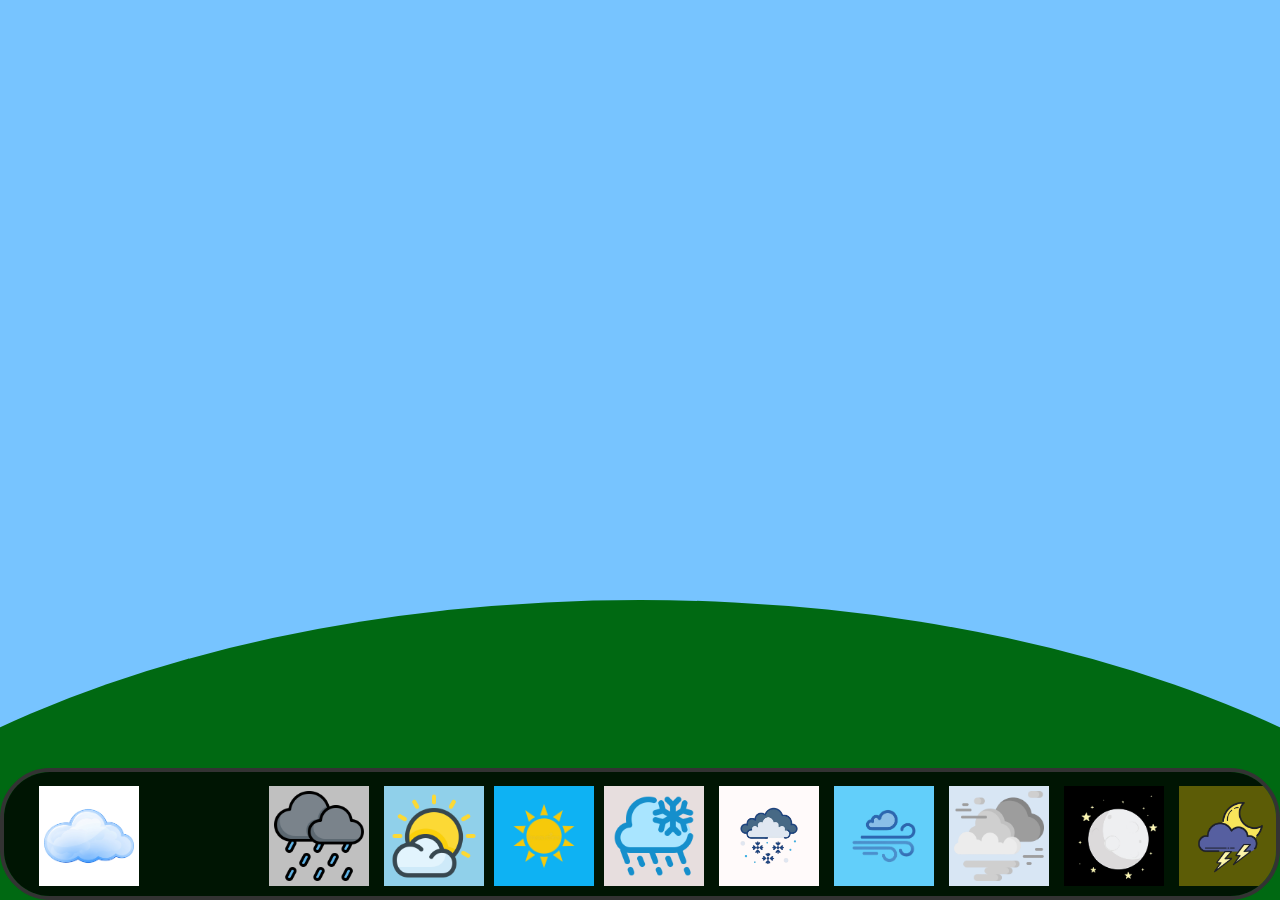
==== index.html @ 8d658527 "moving files out of folder" ====
<!DOCTYPE html>
<html lang="en">
<head>
    <meta charset="UTF-8">
    <meta name="viewport" content="width=device-width, initial-scale=1.0">
    <title>weather app</title>
    <link rel="stylesheet" href="project.css">
      <script src="https://code.jquery.com/jquery-3.7.1.min.js"></script>
    <script src="project.js" defer></script>
</head>
<body>

  <div class="Weather-Panel">

    <button id="CloudButton"><img id="CloudButtonIcon" src="icons/cloud-icon.png"></img></button>
  
 
    <button id="HeavyRainButton"><img id="HeavyRainIcon" src="icons/heavyrain.png"></ing></button>

    <button id="PartlyCloudyButton"><img id="PartlyCloudyIcon" src="icons/partlycloudy.png"></img></button>
    
    <button id="SunnyButton"><img id="SunnyIcon" src="icons/sunny.png"></img></button>
   
    <button id="RoughHailButton"><img id="RoughHailIcon" src="icons/roughhail.png"></img></button>

    <button id="SnowDayButton"><img id="SnowDayIcon" src="icons/snowday.png"></img></button>
  
    <button id="WindyButton"><img id="WindyIcon" src="icons/windy.png"></img></button>

    <button id="FoggyButton"><img id="FoggyIcon" src="icons/foggy.png"></img></button>
  
    <button id="ClearNightButton"><img id="ClearNightIcon" src="icons/clearnight.png"></img></button>
  

    <button id="StormyNightButton"><img id="StormyNightIcon" src="icons/stormynight.png"></img></button>

    <button id="StormyDayButton"><img id="StormyDayIcon" src="icons/stormyday.png"></img></button>
    
  
 
   
    </div>
     <img id="cloud1" src="cloud.png">
    <img id="cloud2" src="cloud.png">
    <div class="ground"></div>
</body>
</html>
---- project.css ----
body {
    background-color: #77c4ff;
}
body.night {background-color: #0b0b3b;}

.Weather-Panel {
    position: fixed;
    left: 0;
    bottom: 0;
    gap: 12px;
    padding: 16px;
    box-sizing: border-box;
    height: 132px;
    border: 4px solid #333;
    border-radius: 50px;
    width: 100%;
    overflow-x: auto;
    background-color: rgba(0, 0, 0, 0.8);
}


#cloud1.hidden {
       display:none;
}
#cloud2.hidden {
       display:none;
}
#cloud1 {

    position: absolute;
    width: 800px;
    height: auto;
   top: -170px;
   right: 55%;
   z-index: 1;
}
#cloud2 {

    position: absolute;
    width: 800px;
    height: auto;
   top: -140px;
   left: 50%;
z-index: 0;
transform: scale(-1, 1);
}
#CloudButton {
    padding: 0px;
    left: 35px;
    bottom: 10px;
    position: absolute;
    width: 100px;
    height: 100px;
    background-color: rgb(255, 255, 255);
    border: none;
    cursor: pointer;
}
#CloudButtonIcon {
    padding :0px;
    position: absolute;
    width: 90px;
    height: 90px;
    border: none;
    bottom:5px;
    left:5px;
}
#CloudyNight {
    right: 10px;
    bottom: 40px;
    border-radius: 50%;
    color:white;
    z-index: 999;
}
#CloudyNightButton {
    padding: 0px;
    left: 150px;
    bottom: 30px;
    position: absolute;
    width: 100px;
    height: 100px;
    background-color: rgb(4, 4, 72);
    border: none;
    bottom: 10px;
}
#CloudyNightIcon {
    padding :0px;
    position: absolute;
    width: 90px;
    height: 90px;
    border: none;
    bottom:5px;
    left:5px;
}
#RainyAfternoon {
    right: 10px;
    bottom: 40px;
    border-radius: 50%;
    color:white;
    z-index: 999;
}
#HeavyRainButton {
    padding: 0px;
    left: 265px;
    bottom: 30px;
    position: absolute;
    width: 100px;
    height: 100px;
    background-color: silver;
    border: none;
    bottom: 10px;
}
#HeavyRainIcon {
    padding :0px;
    position: absolute;
    width: 90px;
    height: 90px;
    border: none;
    bottom:5px;
    left:5px;
}

#PartlyCloudy {
    right: 10px;
    bottom: 40px;
    border-radius: 50%;
    color:white;
    z-index: 999;
}
#PartlyCloudyButton {
    padding: 0px;
    left: 380px;
    bottom: 30px;
    position: absolute;
    width: 100px;
    height: 100px;
    background-color: rgb(144, 208, 234);
    border: none;
    bottom: 10px;
}
#PartlyCloudyIcon {
    padding :0px;
    position: absolute;
    width: 90px;
    height: 90px;
    border: none;
    bottom:5px;
    left:5px;
}

#Sunny {
    right: 10px;
    bottom: 40px;
    border-radius: 50%;
    color:white;
    z-index: 999;
}
#SunnyButton {
    padding: 0px;
    left: 490px;
    bottom: 30px;
    position: absolute;
    width: 100px;
    height: 100px;
    background-color: rgb(14, 178, 243);
    border: none;
    bottom: 10px;
}
#SunnyIcon {
    padding :0px;
    position: absolute;
    width: 90px;
    height: 90px;
    border: none;
    bottom:5px;
    left:5px;
}

#RoughHail {
    right: 10px;
    bottom: 40px;
    border-radius: 50%;
    color:white;
    z-index: 999;
}
#RoughHailButton {
    padding: 0px;
    left: 600px;
    bottom: 30px;
    position: absolute;
    width: 100px;
    height: 100px;
    background-color: rgb(231, 222, 222);
    border: none;
    bottom: 10px;
}
#RoughHailIcon {
    padding :0px;
    position: absolute;
    width: 90px;
    height: 90px;
    border: none;
    bottom:5px;
    left:5px;
}

#SnowDay {
    right: 10px;
    bottom: 40px;
    border-radius: 50%;
    color:white;
    z-index: 999;
}
#SnowDayButton {
    padding: 0px;
    left: 715px;
    bottom: 30px;
    position: absolute;
    width: 100px;
    height: 100px;
    background-color: snow;
    border: none;
    bottom: 10px;
}
#SnowDayIcon {
    padding :0px;
    position: absolute;
    width: 90px;
    height: 90px;
    border: none;
    bottom:5px;
    left:5px;
}

#Windy {
    right: 10px;
    bottom: 40px;
    border-radius: 50%;
    color:white;
    z-index: 999;
}
#WindyButton {
    padding: 0px;
    left: 830px;
    bottom: 30px;
    position: absolute;
    width: 100px;
    height: 100px;
    background-color: rgb(98, 207, 250);
    border: none;
    bottom: 10px;
}
#WindyIcon {
    padding :0px;
    position: absolute;
    width: 90px;
    height: 90px;
    border: none;
    bottom:5px;
    left:5px;
}

#Foggy {
    right: 10px;
    bottom: 40px;
    border-radius: 50%;
    color:white;
    z-index: 999;
}
#FoggyButton {
    padding: 0px;
    left: 945px;
    bottom: 30px;
    position: absolute;
    width: 100px;
    height: 100px;
    background-color: rgb(216, 230, 244);
    border: none;
    bottom: 10px;
}
#FoggyIcon {
    padding :0px;
    position: absolute;
    width: 90px;
    height: 90px;
    border: none;
    bottom:5px;
    left:5px;
}

#ClearNight {
    right: 10px;
    bottom: 40px;
    border-radius: 50%;
    color:white;
    z-index: 999;
}
#ClearNightButton {
    padding: 0px;
    left: 1060px;
    bottom: 30px;
    position: absolute;
    width: 100px;
    height: 100px;
    background-color: black;
    border: none;
    bottom: 10px;
}
#ClearNightIcon {
    padding :0px;
    position: absolute;
    width: 90px;
    height: 90px;
    border: none;
    bottom:5px;
    left:5px;
}

#StormyNight {
    right: 10px;
    bottom: 40px;
    border-radius: 50%;
    color:white;
    z-index: 999;
}
#StormyNightButton {
    padding: 0px;
    left: 1175px;
    bottom: 30px;
    position: absolute;
    width: 100px;
    height: 100px;
    background-color: rgb(92, 92, 6);
    border: none;
    bottom: 10px;
}
#StormyNightIcon {
    padding :0px;
    position: absolute;
    width: 90px;
    height: 90px;
    border: none;
    bottom:5px;
    left:5px;
}

#StormyDay {
    right: 10px;
    bottom: 40px;
    border-radius: 50%;
    color:white;
    z-index: 999;
}
#StormyDayButton {
    padding: 0px;
    left: 1290px;
    bottom: 30px;
    position: absolute;
    width: 100px;
    height: 100px;
    background-color: rgb(183, 183, 96);
    border: none;
    bottom: 10px;
}
#StormyDayIcon {
    padding :0px;
    position: absolute;
    width: 90px;
    height: 90px;
    border: none;
    bottom:5px;
    left:5px;
}
#CloudButton.active {
background-color: rgb(150, 43, 43);
}
.ground {
    position: fixed;
    bottom: -700px;
    right: -25%;
    width: 150%;
    height: 1000px;
    background-color: #006912;
    border-radius: 50%;
    z-index: -1;
  }
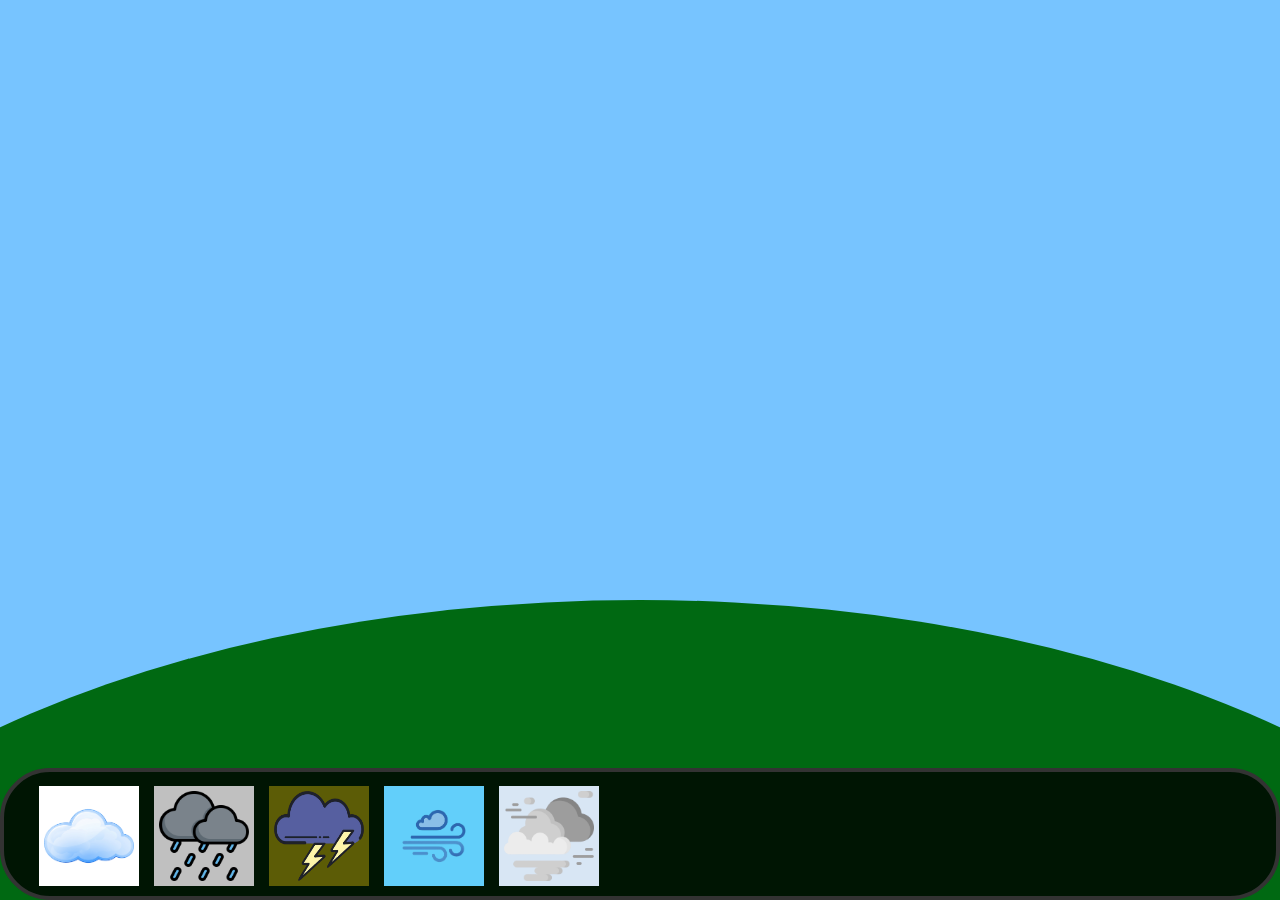
==== commit be434214: "removing overlapping buttons" ====
--- a/index.html
+++ b/index.html
@@ -14,31 +14,14 @@
 
     <button id="CloudButton"><img id="CloudButtonIcon" src="icons/cloud-icon.png"></img></button>
   
- 
     <button id="HeavyRainButton"><img id="HeavyRainIcon" src="icons/heavyrain.png"></ing></button>
-
-    <button id="PartlyCloudyButton"><img id="PartlyCloudyIcon" src="icons/partlycloudy.png"></img></button>
-    
-    <button id="SunnyButton"><img id="SunnyIcon" src="icons/sunny.png"></img></button>
-   
-    <button id="RoughHailButton"><img id="RoughHailIcon" src="icons/roughhail.png"></img></button>
-
-    <button id="SnowDayButton"><img id="SnowDayIcon" src="icons/snowday.png"></img></button>
   
     <button id="WindyButton"><img id="WindyIcon" src="icons/windy.png"></img></button>
 
     <button id="FoggyButton"><img id="FoggyIcon" src="icons/foggy.png"></img></button>
   
-    <button id="ClearNightButton"><img id="ClearNightIcon" src="icons/clearnight.png"></img></button>
-  
-
     <button id="StormyNightButton"><img id="StormyNightIcon" src="icons/stormynight.png"></img></button>
-
-    <button id="StormyDayButton"><img id="StormyDayIcon" src="icons/stormyday.png"></img></button>
     
-  
- 
-   
     </div>
      <img id="cloud1" src="cloud.png">
     <img id="cloud2" src="cloud.png">
--- a/project.css
+++ b/project.css
@@ -100,7 +100,7 @@
 }
 #HeavyRainButton {
     padding: 0px;
-    left: 265px;
+    left: 150px;
     bottom: 30px;
     position: absolute;
     width: 100px;
@@ -212,7 +212,7 @@
 }
 #SnowDayButton {
     padding: 0px;
-    left: 715px;
+ left: 265px;
     bottom: 30px;
     position: absolute;
     width: 100px;
@@ -240,7 +240,7 @@
 }
 #WindyButton {
     padding: 0px;
-    left: 830px;
+    left: 380px;
     bottom: 30px;
     position: absolute;
     width: 100px;
@@ -268,7 +268,7 @@
 }
 #FoggyButton {
     padding: 0px;
-    left: 945px;
+    left: 495px;
     bottom: 30px;
     position: absolute;
     width: 100px;
@@ -324,7 +324,7 @@
 }
 #StormyNightButton {
     padding: 0px;
-    left: 1175px;
+ left: 265px;
     bottom: 30px;
     position: absolute;
     width: 100px;
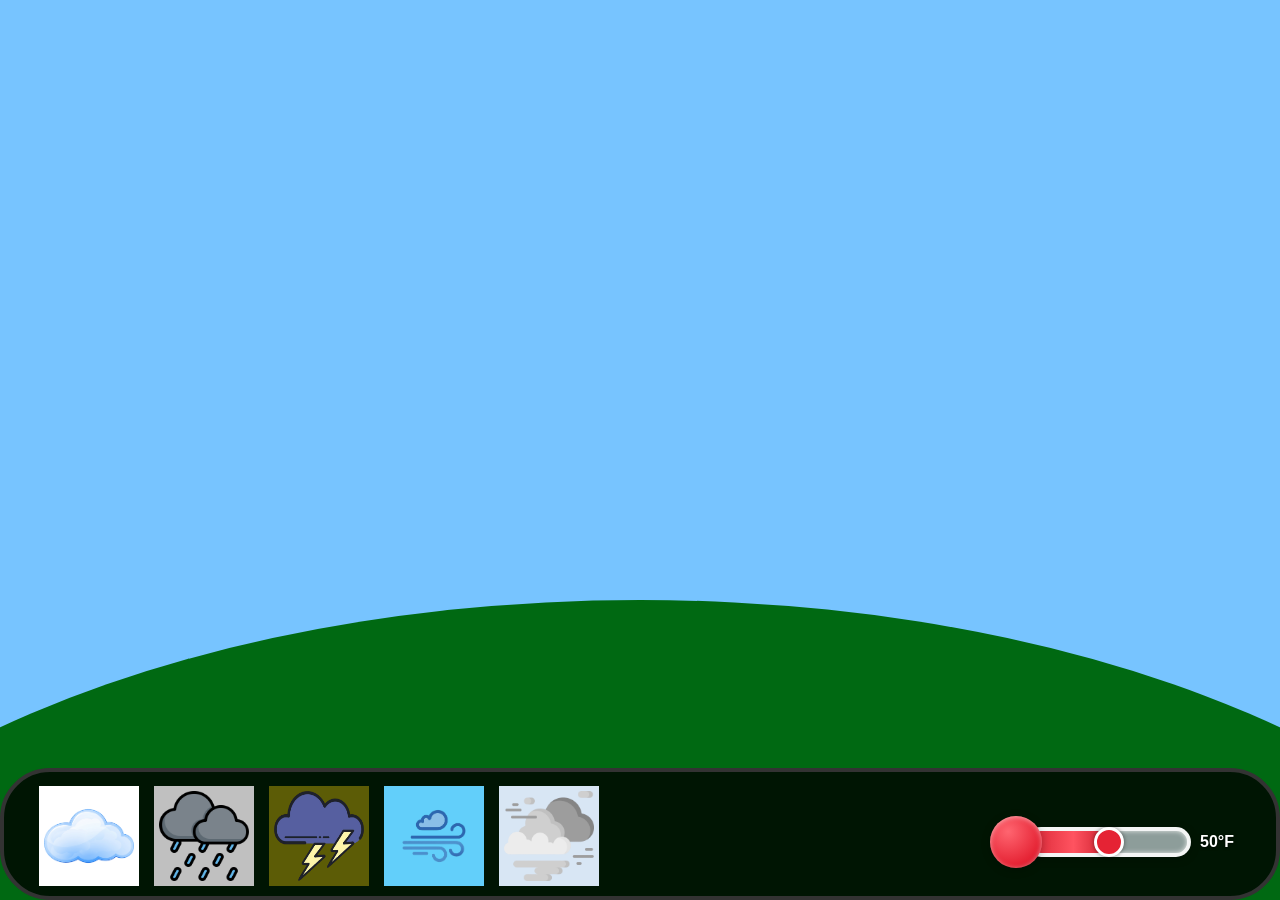
==== commit 19d5b9ed: "add thermometer" ====
--- a/index.html
+++ b/index.html
@@ -21,8 +21,24 @@
     <button id="FoggyButton"><img id="FoggyIcon" src="icons/foggy.png"></img></button>
   
     <button id="StormyNightButton"><img id="StormyNightIcon" src="icons/stormynight.png"></img></button>
-    
+    <div class="thermometer-wrapper">
+      <div class="tube">
+        <div class="mercury-fill" id="mercury"></div>
+      </div>
+      <div class="bulb" id="bulb"></div>
+
+      <input
+        type="range"
+        id="tempSlider"
+        class="thermometer-input"
+        min="0"
+        max="100"
+        value="50"
+        aria-label="Temperature Slider"
+      >
+      <div class="readout"><span id="tempValue">50</span>°F</div>
     </div>
+  </div>
      <img id="cloud1" src="cloud.png">
     <img id="cloud2" src="cloud.png">
     <div class="ground"></div>
--- a/project.css
+++ b/project.css
@@ -382,4 +382,110 @@
     background-color: #006912;
     border-radius: 50%;
     z-index: -1;
-  }+  }
+
+.thermometer-wrapper {
+    position: fixed;
+    right: 24px;
+    bottom: 20px;
+    width: 270px;
+    height: 76px;
+    z-index: 20;
+}
+
+.tube {
+    position: absolute;
+    top: 23px;
+    left: 40px;
+    width: 165px;
+    height: 30px;
+    box-sizing: border-box;
+    overflow: hidden;
+    border: 4px solid rgba(255, 255, 255, 0.9);
+    border-radius: 15px;
+    background: rgba(235, 248, 255, 0.6);
+    box-shadow: 0 2px 8px rgba(0, 0, 0, 0.25), inset 0 0 5px rgba(255, 255, 255, 0.8);
+}
+
+.mercury-fill {
+    position: absolute;
+    top: 0;
+    bottom: 0;
+    left: 0;
+    width: 50%;
+    border-radius: 11px 0 0 11px;
+    background: linear-gradient(90deg, #d92736, #ff5360 55%, #c91d2b);
+    box-shadow: 0 0 8px rgba(255, 45, 59, 0.55);
+}
+
+.bulb {
+    position: absolute;
+    top: 12px;
+    left: 4px;
+    width: 52px;
+    height: 52px;
+    box-sizing: border-box;
+    border-radius: 50%;
+    background: radial-gradient(circle at 35% 30%, #ff6570, #e52334 68%, #b91929);
+    box-shadow: 0 2px 8px rgba(0, 0, 0, 0.25), inset 0 1px 5px rgba(255, 255, 255, 0.55);
+}
+
+.thermometer-input {
+    position: absolute;
+    top: 23px;
+    left: 40px;
+    width: 165px;
+    height: 30px;
+    margin: 0;
+    writing-mode: horizontal-tb;
+    direction: ltr;
+    appearance: none;
+    background: transparent;
+    cursor: pointer;
+    z-index: 2;
+}
+
+.thermometer-input::-webkit-slider-runnable-track {
+    width: 100%;
+    height: 100%;
+    background: transparent;
+}
+
+.thermometer-input::-webkit-slider-thumb {
+    width: 30px;
+    height: 30px;
+    appearance: none;
+    border: 3px solid #fff;
+    border-radius: 50%;
+    background: #e52334;
+    box-shadow: 0 0 4px rgba(0, 0, 0, 0.45);
+}
+
+.thermometer-input::-moz-range-track {
+    height: 100%;
+    background: transparent;
+}
+
+.thermometer-input::-moz-range-thumb {
+    width: 10px;
+    height: 10px;
+    border: 3px solid #fff;
+    border-radius: 50%;
+    background: #e52334;
+    box-shadow: 0 0 4px rgba(0, 0, 0, 0.45);
+}
+
+.thermometer-input:focus-visible {
+    outline: 2px solid #1e3a8a;
+    outline-offset: 3px;
+}
+
+.readout {
+    position: absolute;
+    top: 50%;
+    left: 214px;
+    color: #fff;
+    font: 700 16px/1.2 Arial, sans-serif;
+    text-shadow: 0 1px 3px rgba(0, 0, 0, 0.7);
+    transform: translateY(-50%);
+}
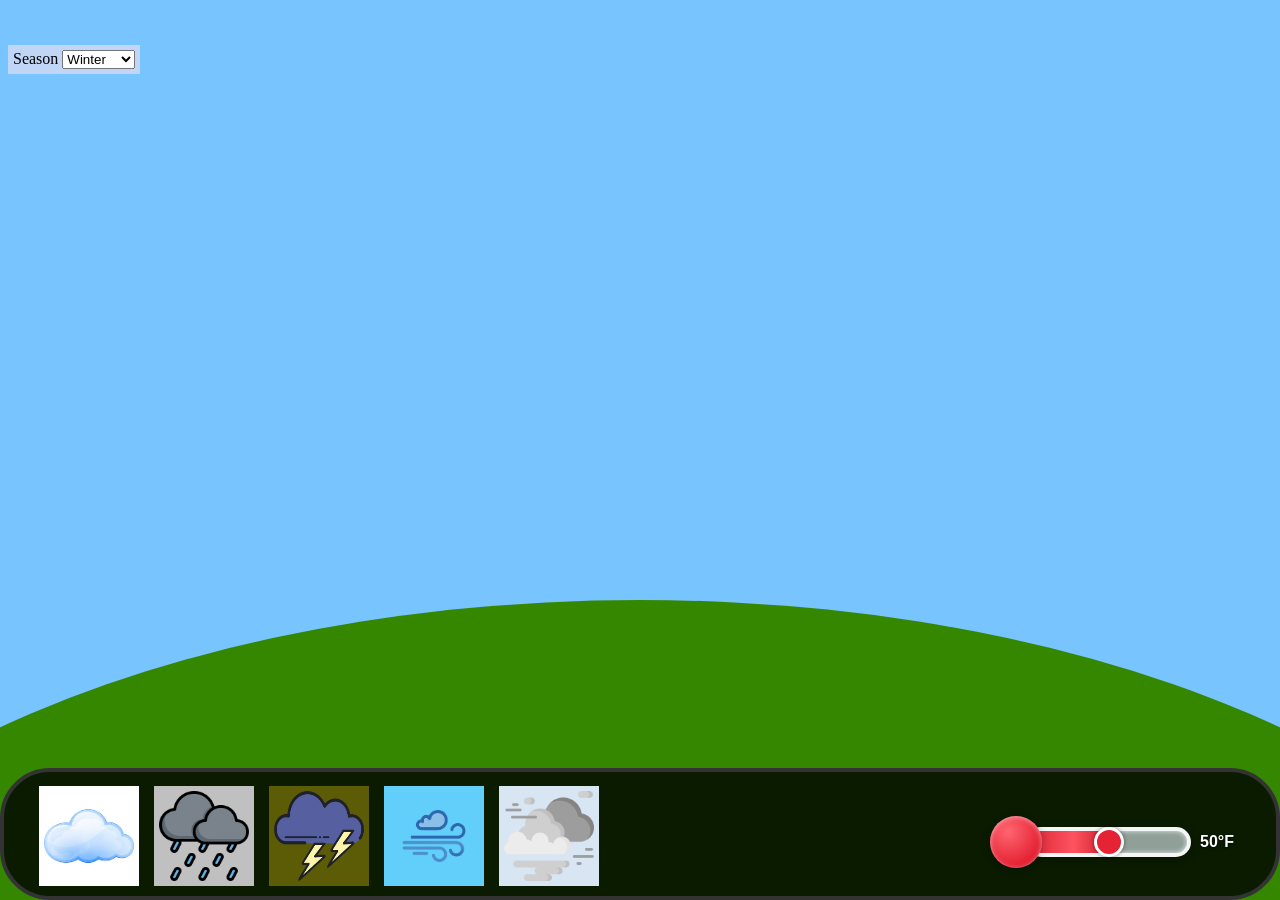
==== commit 5370148e: "added season selector" ====
--- a/index.html
+++ b/index.html
@@ -1,46 +1,51 @@
 <!DOCTYPE html>
 <html lang="en">
+
 <head>
-    <meta charset="UTF-8">
-    <meta name="viewport" content="width=device-width, initial-scale=1.0">
-    <title>weather app</title>
-    <link rel="stylesheet" href="project.css">
-      <script src="https://code.jquery.com/jquery-3.7.1.min.js"></script>
-    <script src="project.js" defer></script>
+  <meta charset="UTF-8">
+  <meta name="viewport" content="width=device-width, initial-scale=1.0">
+  <title>weather app</title>
+  <link rel="stylesheet" href="project.css">
+  <script src="https://code.jquery.com/jquery-3.7.1.min.js"></script>
+  <script src="project.js" defer></script>
 </head>
+
 <body>
 
   <div class="Weather-Panel">
 
     <button id="CloudButton"><img id="CloudButtonIcon" src="icons/cloud-icon.png"></img></button>
-  
+
     <button id="HeavyRainButton"><img id="HeavyRainIcon" src="icons/heavyrain.png"></ing></button>
-  
+
     <button id="WindyButton"><img id="WindyIcon" src="icons/windy.png"></img></button>
 
     <button id="FoggyButton"><img id="FoggyIcon" src="icons/foggy.png"></img></button>
-  
+
     <button id="StormyNightButton"><img id="StormyNightIcon" src="icons/stormynight.png"></img></button>
+
     <div class="thermometer-wrapper">
       <div class="tube">
         <div class="mercury-fill" id="mercury"></div>
       </div>
       <div class="bulb" id="bulb"></div>
 
-      <input
-        type="range"
-        id="tempSlider"
-        class="thermometer-input"
-        min="0"
-        max="100"
-        value="50"
-        aria-label="Temperature Slider"
-      >
+      <input type="range" id="tempSlider" class="thermometer-input" min="0" max="100" value="50"
+        aria-label="Temperature Slider">
       <div class="readout"><span id="tempValue">50</span>°F</div>
     </div>
   </div>
-     <img id="cloud1" src="cloud.png">
-    <img id="cloud2" src="cloud.png">
-    <div class="ground"></div>
+  <img id="cloud1" src="cloud.png">
+  <img id="cloud2" src="cloud.png">
+  <div class="ground"></div>
+  <div class="Season-Selector">
+    <label for="seasons"> Season </label>
+    <select name="seasons" id="seasons">
+      <option value="winter">Winter</option>
+      <option value="spring">Spring</option>
+      <option value="summer">Summer</option>
+      <option value="fall">Fall</option>
+  </div>
 </body>
+
 </html>
--- a/project.css
+++ b/project.css
@@ -1,7 +1,10 @@
 body {
     background-color: #77c4ff;
 }
-body.night {background-color: #0b0b3b;}
+
+body.night {
+    background-color: #0b0b3b;
+}
 
 .Weather-Panel {
     position: fixed;
@@ -20,30 +23,34 @@
 
 
 #cloud1.hidden {
-       display:none;
-}
+    display: none;
+}
+
 #cloud2.hidden {
-       display:none;
-}
+    display: none;
+}
+
 #cloud1 {
 
     position: absolute;
     width: 800px;
     height: auto;
-   top: -170px;
-   right: 55%;
-   z-index: 1;
-}
+    top: -170px;
+    right: 55%;
+    z-index: 1;
+}
+
 #cloud2 {
 
     position: absolute;
     width: 800px;
     height: auto;
-   top: -140px;
-   left: 50%;
-z-index: 0;
-transform: scale(-1, 1);
-}
+    top: -140px;
+    left: 50%;
+    z-index: 0;
+    transform: scale(-1, 1);
+}
+
 #CloudButton {
     padding: 0px;
     left: 35px;
@@ -55,22 +62,25 @@
     border: none;
     cursor: pointer;
 }
+
 #CloudButtonIcon {
-    padding :0px;
-    position: absolute;
-    width: 90px;
-    height: 90px;
-    border: none;
-    bottom:5px;
-    left:5px;
-}
+    padding: 0px;
+    position: absolute;
+    width: 90px;
+    height: 90px;
+    border: none;
+    bottom: 5px;
+    left: 5px;
+}
+
 #CloudyNight {
     right: 10px;
     bottom: 40px;
     border-radius: 50%;
-    color:white;
-    z-index: 999;
-}
+    color: white;
+    z-index: 999;
+}
+
 #CloudyNightButton {
     padding: 0px;
     left: 150px;
@@ -82,22 +92,25 @@
     border: none;
     bottom: 10px;
 }
+
 #CloudyNightIcon {
-    padding :0px;
-    position: absolute;
-    width: 90px;
-    height: 90px;
-    border: none;
-    bottom:5px;
-    left:5px;
-}
+    padding: 0px;
+    position: absolute;
+    width: 90px;
+    height: 90px;
+    border: none;
+    bottom: 5px;
+    left: 5px;
+}
+
 #RainyAfternoon {
     right: 10px;
     bottom: 40px;
     border-radius: 50%;
-    color:white;
-    z-index: 999;
-}
+    color: white;
+    z-index: 999;
+}
+
 #HeavyRainButton {
     padding: 0px;
     left: 150px;
@@ -109,23 +122,25 @@
     border: none;
     bottom: 10px;
 }
+
 #HeavyRainIcon {
-    padding :0px;
-    position: absolute;
-    width: 90px;
-    height: 90px;
-    border: none;
-    bottom:5px;
-    left:5px;
+    padding: 0px;
+    position: absolute;
+    width: 90px;
+    height: 90px;
+    border: none;
+    bottom: 5px;
+    left: 5px;
 }
 
 #PartlyCloudy {
     right: 10px;
     bottom: 40px;
     border-radius: 50%;
-    color:white;
-    z-index: 999;
-}
+    color: white;
+    z-index: 999;
+}
+
 #PartlyCloudyButton {
     padding: 0px;
     left: 380px;
@@ -137,23 +152,25 @@
     border: none;
     bottom: 10px;
 }
+
 #PartlyCloudyIcon {
-    padding :0px;
-    position: absolute;
-    width: 90px;
-    height: 90px;
-    border: none;
-    bottom:5px;
-    left:5px;
+    padding: 0px;
+    position: absolute;
+    width: 90px;
+    height: 90px;
+    border: none;
+    bottom: 5px;
+    left: 5px;
 }
 
 #Sunny {
     right: 10px;
     bottom: 40px;
     border-radius: 50%;
-    color:white;
-    z-index: 999;
-}
+    color: white;
+    z-index: 999;
+}
+
 #SunnyButton {
     padding: 0px;
     left: 490px;
@@ -165,23 +182,25 @@
     border: none;
     bottom: 10px;
 }
+
 #SunnyIcon {
-    padding :0px;
-    position: absolute;
-    width: 90px;
-    height: 90px;
-    border: none;
-    bottom:5px;
-    left:5px;
+    padding: 0px;
+    position: absolute;
+    width: 90px;
+    height: 90px;
+    border: none;
+    bottom: 5px;
+    left: 5px;
 }
 
 #RoughHail {
     right: 10px;
     bottom: 40px;
     border-radius: 50%;
-    color:white;
-    z-index: 999;
-}
+    color: white;
+    z-index: 999;
+}
+
 #RoughHailButton {
     padding: 0px;
     left: 600px;
@@ -193,26 +212,28 @@
     border: none;
     bottom: 10px;
 }
+
 #RoughHailIcon {
-    padding :0px;
-    position: absolute;
-    width: 90px;
-    height: 90px;
-    border: none;
-    bottom:5px;
-    left:5px;
+    padding: 0px;
+    position: absolute;
+    width: 90px;
+    height: 90px;
+    border: none;
+    bottom: 5px;
+    left: 5px;
 }
 
 #SnowDay {
     right: 10px;
     bottom: 40px;
     border-radius: 50%;
-    color:white;
-    z-index: 999;
-}
+    color: white;
+    z-index: 999;
+}
+
 #SnowDayButton {
     padding: 0px;
- left: 265px;
+    left: 265px;
     bottom: 30px;
     position: absolute;
     width: 100px;
@@ -221,23 +242,25 @@
     border: none;
     bottom: 10px;
 }
+
 #SnowDayIcon {
-    padding :0px;
-    position: absolute;
-    width: 90px;
-    height: 90px;
-    border: none;
-    bottom:5px;
-    left:5px;
+    padding: 0px;
+    position: absolute;
+    width: 90px;
+    height: 90px;
+    border: none;
+    bottom: 5px;
+    left: 5px;
 }
 
 #Windy {
     right: 10px;
     bottom: 40px;
     border-radius: 50%;
-    color:white;
-    z-index: 999;
-}
+    color: white;
+    z-index: 999;
+}
+
 #WindyButton {
     padding: 0px;
     left: 380px;
@@ -249,23 +272,25 @@
     border: none;
     bottom: 10px;
 }
+
 #WindyIcon {
-    padding :0px;
-    position: absolute;
-    width: 90px;
-    height: 90px;
-    border: none;
-    bottom:5px;
-    left:5px;
+    padding: 0px;
+    position: absolute;
+    width: 90px;
+    height: 90px;
+    border: none;
+    bottom: 5px;
+    left: 5px;
 }
 
 #Foggy {
     right: 10px;
     bottom: 40px;
     border-radius: 50%;
-    color:white;
-    z-index: 999;
-}
+    color: white;
+    z-index: 999;
+}
+
 #FoggyButton {
     padding: 0px;
     left: 495px;
@@ -277,23 +302,25 @@
     border: none;
     bottom: 10px;
 }
+
 #FoggyIcon {
-    padding :0px;
-    position: absolute;
-    width: 90px;
-    height: 90px;
-    border: none;
-    bottom:5px;
-    left:5px;
+    padding: 0px;
+    position: absolute;
+    width: 90px;
+    height: 90px;
+    border: none;
+    bottom: 5px;
+    left: 5px;
 }
 
 #ClearNight {
     right: 10px;
     bottom: 40px;
     border-radius: 50%;
-    color:white;
-    z-index: 999;
-}
+    color: white;
+    z-index: 999;
+}
+
 #ClearNightButton {
     padding: 0px;
     left: 1060px;
@@ -305,26 +332,28 @@
     border: none;
     bottom: 10px;
 }
+
 #ClearNightIcon {
-    padding :0px;
-    position: absolute;
-    width: 90px;
-    height: 90px;
-    border: none;
-    bottom:5px;
-    left:5px;
+    padding: 0px;
+    position: absolute;
+    width: 90px;
+    height: 90px;
+    border: none;
+    bottom: 5px;
+    left: 5px;
 }
 
 #StormyNight {
     right: 10px;
     bottom: 40px;
     border-radius: 50%;
-    color:white;
-    z-index: 999;
-}
+    color: white;
+    z-index: 999;
+}
+
 #StormyNightButton {
     padding: 0px;
- left: 265px;
+    left: 265px;
     bottom: 30px;
     position: absolute;
     width: 100px;
@@ -333,23 +362,25 @@
     border: none;
     bottom: 10px;
 }
+
 #StormyNightIcon {
-    padding :0px;
-    position: absolute;
-    width: 90px;
-    height: 90px;
-    border: none;
-    bottom:5px;
-    left:5px;
+    padding: 0px;
+    position: absolute;
+    width: 90px;
+    height: 90px;
+    border: none;
+    bottom: 5px;
+    left: 5px;
 }
 
 #StormyDay {
     right: 10px;
     bottom: 40px;
     border-radius: 50%;
-    color:white;
-    z-index: 999;
-}
+    color: white;
+    z-index: 999;
+}
+
 #StormyDayButton {
     padding: 0px;
     left: 1290px;
@@ -361,28 +392,31 @@
     border: none;
     bottom: 10px;
 }
+
 #StormyDayIcon {
-    padding :0px;
-    position: absolute;
-    width: 90px;
-    height: 90px;
-    border: none;
-    bottom:5px;
-    left:5px;
-}
+    padding: 0px;
+    position: absolute;
+    width: 90px;
+    height: 90px;
+    border: none;
+    bottom: 5px;
+    left: 5px;
+}
+
 #CloudButton.active {
-background-color: rgb(150, 43, 43);
-}
+    background-color: rgb(150, 43, 43);
+}
+
 .ground {
     position: fixed;
     bottom: -700px;
     right: -25%;
     width: 150%;
     height: 1000px;
-    background-color: #006912;
+    background-color: #368700;
     border-radius: 50%;
     z-index: -1;
-  }
+}
 
 .thermometer-wrapper {
     position: fixed;
@@ -391,6 +425,10 @@
     width: 270px;
     height: 76px;
     z-index: 20;
+}
+
+.ground.cold {
+    background-color: #ffffffe7;
 }
 
 .tube {
@@ -489,3 +527,11 @@
     text-shadow: 0 1px 3px rgba(0, 0, 0, 0.7);
     transform: translateY(-50%);
 }
+
+.Season-Selector {
+    position: absolute;
+    top: 5%;
+    z-index: 2;
+    background-color: #c1d5f6;
+    padding: 5px;
+}
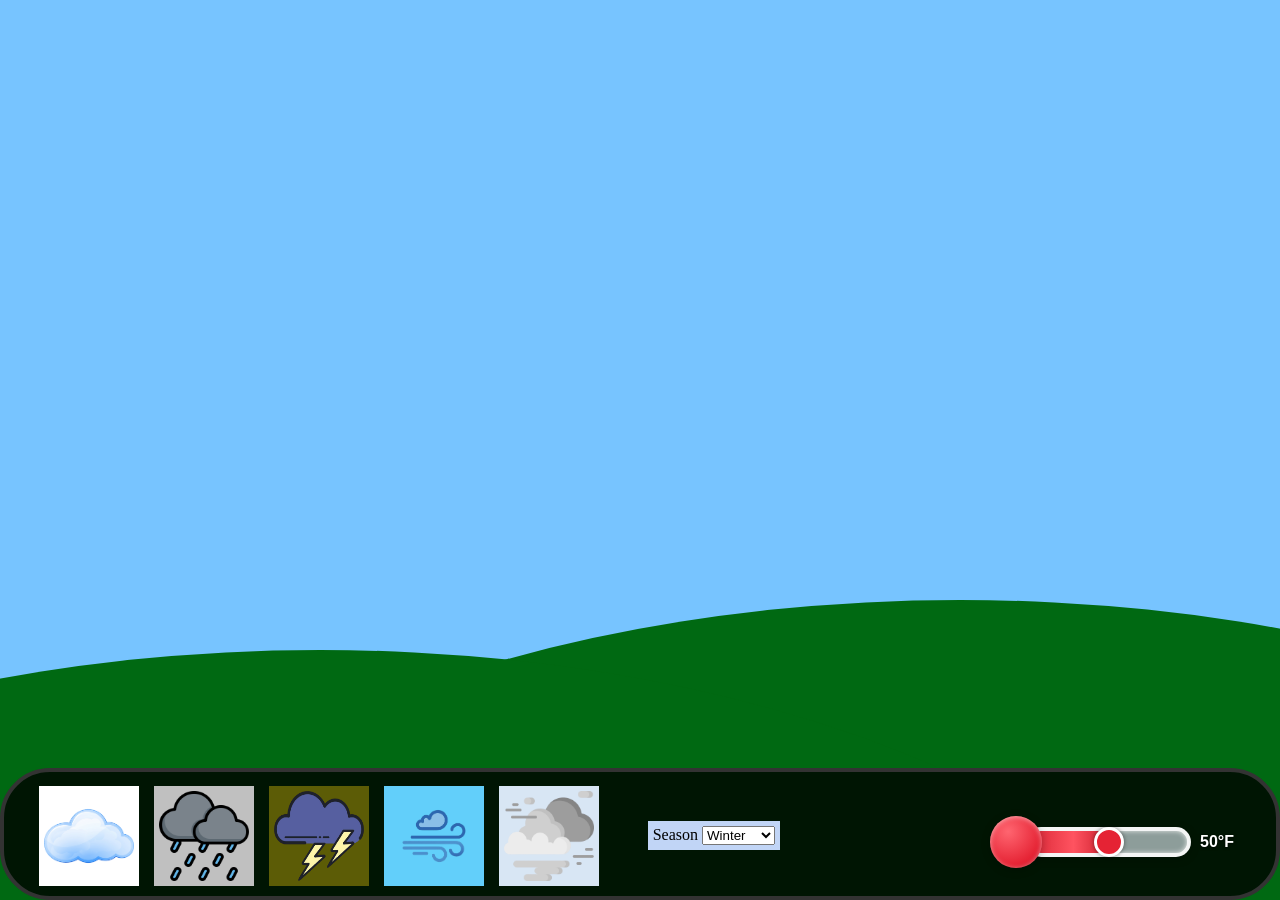
==== commit 15ab2e10: "added second hill and rain" ====
--- a/index.html
+++ b/index.html
@@ -37,7 +37,9 @@
   </div>
   <img id="cloud1" src="cloud.png">
   <img id="cloud2" src="cloud.png">
+  <img id="rain" src="rain.png">
   <div class="ground"></div>
+  <div class="ground2"></div>
   <div class="Season-Selector">
     <label for="seasons"> Season </label>
     <select name="seasons" id="seasons">
--- a/project.css
+++ b/project.css
@@ -1,3 +1,8 @@
+:root {
+    --snow-color: #ffffffe7
+}
+
+
 body {
     background-color: #77c4ff;
 }
@@ -410,12 +415,35 @@
 .ground {
     position: fixed;
     bottom: -700px;
-    right: -25%;
+    right: -50%;
     width: 150%;
     height: 1000px;
-    background-color: #368700;
+    background-color: #006912;
     border-radius: 50%;
     z-index: -1;
+    animation-name: thawing;
+    animation-duration: 4s;
+}
+
+.ground2 {
+    position: fixed;
+    bottom: -750px;
+    left: -50%;
+    width: 150%;
+    height: 1000px;
+    background-color: #006912;
+    border-radius: 50%;
+    z-index: -1;
+}
+
+@keyframes thawing {
+    0% {
+        background-color: #ffffffe7;
+    }
+
+    100% {
+        background-color: #006912;
+    }
 }
 
 .thermometer-wrapper {
@@ -429,6 +457,19 @@
 
 .ground.cold {
     background-color: #ffffffe7;
+    animation-name: snowing;
+    animation-duration: 4s;
+}
+
+@keyframes snowing {
+    0% {
+        background-color: #006912;
+    }
+
+    100% {
+        background-color: #ffffffe7;
+    }
+
 }
 
 .tube {
@@ -530,8 +571,20 @@
 
 .Season-Selector {
     position: absolute;
-    top: 5%;
+    bottom: 50px;
+    right: 500px;
     z-index: 2;
     background-color: #c1d5f6;
     padding: 5px;
+}
+
+#rain.hidden {
+    display: none;
+}
+
+#rain {
+    position: absolute;
+    width: 800px;
+    top: -200px;
+    z-index: 0;
 }
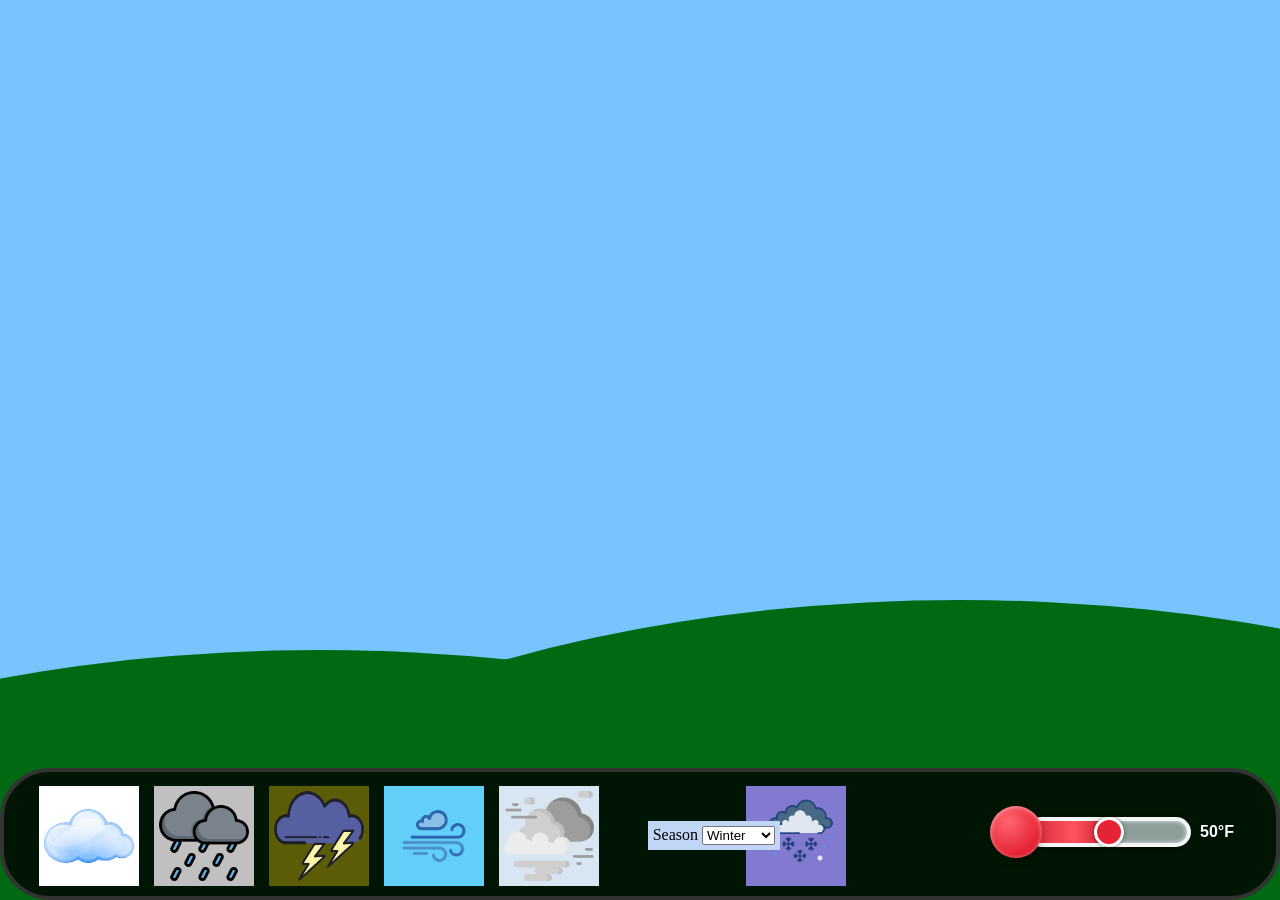
==== commit 1388fddd: "update" ====
--- a/index.html
+++ b/index.html
@@ -16,13 +16,15 @@
 
     <button id="CloudButton"><img id="CloudButtonIcon" src="icons/cloud-icon.png"></img></button>
 
-    <button id="HeavyRainButton"><img id="HeavyRainIcon" src="icons/heavyrain.png"></ing></button>
+    <button id="HeavyRainButton"><img id="HeavyRainIcon" src="icons/heavyrain.png"></img></button>
 
     <button id="WindyButton"><img id="WindyIcon" src="icons/windy.png"></img></button>
 
     <button id="FoggyButton"><img id="FoggyIcon" src="icons/foggy.png"></img></button>
 
     <button id="StormyNightButton"><img id="StormyNightIcon" src="icons/stormynight.png"></img></button>
+
+    <button id="FallingSnowButton"><img id="FallingSnowIcon" src="icons/snowday.png"></img></button>
 
     <div class="thermometer-wrapper">
       <div class="tube">
@@ -37,7 +39,10 @@
   </div>
   <img id="cloud1" src="cloud.png">
   <img id="cloud2" src="cloud.png">
-  <img id="rain" src="rain.png">
+  <img id="rain" src="rain.webp">
+  <div id="fallingsnowwrapper">
+    <img id="snow" src="fallingsnow.gif">
+  </div>
   <div class="ground"></div>
   <div class="ground2"></div>
   <div class="Season-Selector">
--- a/project.css
+++ b/project.css
@@ -52,7 +52,7 @@
     height: auto;
     top: -140px;
     left: 50%;
-    z-index: 0;
+    z-index: 1;
     transform: scale(-1, 1);
 }
 
@@ -378,6 +378,33 @@
     left: 5px;
 }
 
+#FallingSnowButton {
+    padding: 0px;
+    right: 430px;
+    bottom: 30px;
+    position: absolute;
+    width: 100px;
+    height: 100px;
+    background-color: rgb(130, 121, 209);
+    border: none;
+    bottom: 10px;
+}
+
+#FallingSnowIcon {
+    padding: 0px;
+    position: absolute;
+    width: 100px;
+    height: 100px;
+    border: none;
+    bottom: 5px;
+    left: 5px;
+}
+
+#fallingsnowwrapper img {
+    width: 100%;
+    height: 100%;
+}
+
 #StormyDay {
     right: 10px;
     bottom: 40px;
@@ -409,18 +436,30 @@
 }
 
 #CloudButton.active {
-    background-color: rgb(150, 43, 43);
-}
-
+    background-color: rgb(215, 191, 191);
+}
+
+@keyframes thawing {
+    0% {background-color: var(--animation-start-color, #ffffff00);}
+    100% {background-color: #006912;}
+}
 .ground {
+    background-color: #006912;
     position: fixed;
     bottom: -700px;
     right: -50%;
     width: 150%;
     height: 1000px;
-    background-color: #006912;
     border-radius: 50%;
     z-index: -1;
+  }
+  .ground2.temperate {
+    background-color:#006912;
+    animation-name: thawing;
+    animation-duration: 4s;
+}
+  .ground.temperate {
+    background-color:#006912;
     animation-name: thawing;
     animation-duration: 4s;
 }
@@ -438,7 +477,7 @@
 
 @keyframes thawing {
     0% {
-        background-color: #ffffffe7;
+        background-color: var(--animation-start-color, #ffffff);
     }
 
     100% {
@@ -449,28 +488,12 @@
 .thermometer-wrapper {
     position: fixed;
     right: 24px;
-    bottom: 20px;
+    bottom: 30px;
     width: 270px;
     height: 76px;
     z-index: 20;
 }
 
-.ground.cold {
-    background-color: #ffffffe7;
-    animation-name: snowing;
-    animation-duration: 4s;
-}
-
-@keyframes snowing {
-    0% {
-        background-color: #006912;
-    }
-
-    100% {
-        background-color: #ffffffe7;
-    }
-
-}
 
 .tube {
     position: absolute;
@@ -485,7 +508,56 @@
     background: rgba(235, 248, 255, 0.6);
     box-shadow: 0 2px 8px rgba(0, 0, 0, 0.25), inset 0 0 5px rgba(255, 255, 255, 0.8);
 }
-
+.ground.dried {
+   background-color: #E4DC8A;
+    animation-name: drying;
+    animation-duration: 4s;
+}
+.ground2.dried {
+background-color: #E4DC8A;
+    animation-name: drying;
+    animation-duration: 4s;
+}
+@keyframes drying {
+    0% {
+        background-color: var(--animation-start-color, #006912);
+    }
+
+    100% {
+        background-color: #E4DC8A;
+    }
+
+}
+.ground.cold {
+    background-color: #ffffff;
+    animation-name: snowing;
+    animation-duration: 4s;
+}
+.ground2.cold {
+    background-color: #ffffff;
+    animation-name: snowing;
+    animation-duration: 4s;
+}
+
+@keyframes snowing {
+    0% {
+        background-color: var(--animation-start-color, #006912);
+    }
+
+    100% {
+        background-color: #ffffff;
+    }
+
+}
+.mercury-fill.cold {
+    background: linear-gradient(90deg, #2789d9, #53e2ff 55%, #1da7c9);
+}
+.bulb.cold {    background: linear-gradient(90deg, #2789d9, #178ea6 55%, #1da7c9);
+}
+.thermometer-input.cold::-webkit-slider-thumb {
+        background: #2789d9;
+
+}
 .mercury-fill {
     position: absolute;
     top: 0;
@@ -540,19 +612,6 @@
     box-shadow: 0 0 4px rgba(0, 0, 0, 0.45);
 }
 
-.thermometer-input::-moz-range-track {
-    height: 100%;
-    background: transparent;
-}
-
-.thermometer-input::-moz-range-thumb {
-    width: 10px;
-    height: 10px;
-    border: 3px solid #fff;
-    border-radius: 50%;
-    background: #e52334;
-    box-shadow: 0 0 4px rgba(0, 0, 0, 0.45);
-}
 
 .thermometer-input:focus-visible {
     outline: 2px solid #1e3a8a;
@@ -584,7 +643,15 @@
 
 #rain {
     position: absolute;
-    width: 800px;
-    top: -200px;
+    width: 99%;
+    height: 82%;
     z-index: 0;
+}
+
+#snow.hidden {
+    display: none;
+}
+
+#snow.active {
+    display: flex;
 }
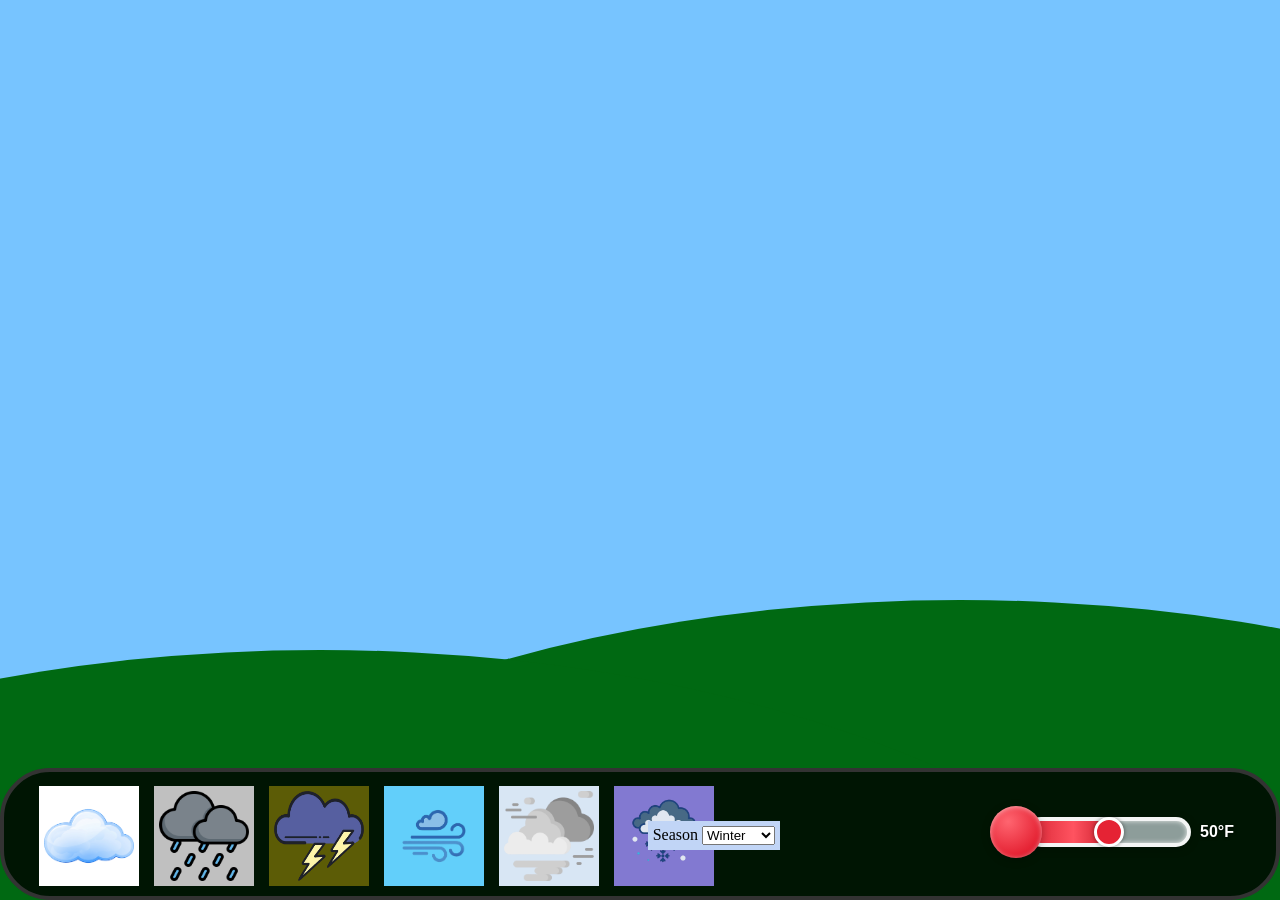
==== commit d0164d12: "update" ====
--- a/index.html
+++ b/index.html
@@ -43,6 +43,7 @@
   <div id="fallingsnowwrapper">
     <img id="snow" src="fallingsnow.gif">
   </div>
+  <img id="foggy" src="foggyclouds.PNG">
   <div class="ground"></div>
   <div class="ground2"></div>
   <div class="Season-Selector">
--- a/project.css
+++ b/project.css
@@ -2,6 +2,10 @@
     --snow-color: #ffffffe7
 }
 
+html, body {
+    margin: 0;
+    overflow-x: hidden;
+}
 
 body {
     background-color: #77c4ff;
@@ -24,6 +28,7 @@
     width: 100%;
     overflow-x: auto;
     background-color: rgba(0, 0, 0, 0.8);
+    z-index: 100;
 }
 
 
@@ -288,14 +293,6 @@
     left: 5px;
 }
 
-#Foggy {
-    right: 10px;
-    bottom: 40px;
-    border-radius: 50%;
-    color: white;
-    z-index: 999;
-}
-
 #FoggyButton {
     padding: 0px;
     left: 495px;
@@ -380,7 +377,7 @@
 
 #FallingSnowButton {
     padding: 0px;
-    right: 430px;
+    left: 610px;
     bottom: 30px;
     position: absolute;
     width: 100px;
@@ -397,7 +394,7 @@
     height: 100px;
     border: none;
     bottom: 5px;
-    left: 5px;
+    left: 0px;
 }
 
 #fallingsnowwrapper img {
@@ -440,9 +437,15 @@
 }
 
 @keyframes thawing {
-    0% {background-color: var(--animation-start-color, #ffffff00);}
-    100% {background-color: #006912;}
-}
+    0% {
+        background-color: var(--animation-start-color, #ffffff00);
+    }
+
+    100% {
+        background-color: #006912;
+    }
+}
+
 .ground {
     background-color: #006912;
     position: fixed;
@@ -452,14 +455,16 @@
     height: 1000px;
     border-radius: 50%;
     z-index: -1;
-  }
-  .ground2.temperate {
-    background-color:#006912;
+}
+
+.ground2.temperate {
+    background-color: #006912;
     animation-name: thawing;
     animation-duration: 4s;
 }
-  .ground.temperate {
-    background-color:#006912;
+
+.ground.temperate {
+    background-color: #006912;
     animation-name: thawing;
     animation-duration: 4s;
 }
@@ -508,16 +513,19 @@
     background: rgba(235, 248, 255, 0.6);
     box-shadow: 0 2px 8px rgba(0, 0, 0, 0.25), inset 0 0 5px rgba(255, 255, 255, 0.8);
 }
+
 .ground.dried {
-   background-color: #E4DC8A;
+    background-color: #E4DC8A;
     animation-name: drying;
     animation-duration: 4s;
 }
+
 .ground2.dried {
-background-color: #E4DC8A;
+    background-color: #E4DC8A;
     animation-name: drying;
     animation-duration: 4s;
 }
+
 @keyframes drying {
     0% {
         background-color: var(--animation-start-color, #006912);
@@ -528,11 +536,13 @@
     }
 
 }
+
 .ground.cold {
     background-color: #ffffff;
     animation-name: snowing;
     animation-duration: 4s;
 }
+
 .ground2.cold {
     background-color: #ffffff;
     animation-name: snowing;
@@ -549,15 +559,20 @@
     }
 
 }
+
 .mercury-fill.cold {
     background: linear-gradient(90deg, #2789d9, #53e2ff 55%, #1da7c9);
 }
-.bulb.cold {    background: linear-gradient(90deg, #2789d9, #178ea6 55%, #1da7c9);
-}
+
+.bulb.cold {
+    background: linear-gradient(90deg, #2789d9, #178ea6 55%, #1da7c9);
+}
+
 .thermometer-input.cold::-webkit-slider-thumb {
-        background: #2789d9;
-
-}
+    background: #2789d9;
+
+}
+
 .mercury-fill {
     position: absolute;
     top: 0;
@@ -632,7 +647,7 @@
     position: absolute;
     bottom: 50px;
     right: 500px;
-    z-index: 2;
+    z-index: 1000;
     background-color: #c1d5f6;
     padding: 5px;
 }
@@ -648,10 +663,32 @@
     z-index: 0;
 }
 
+.ground.summer,
+.ground2.summer {
+    background-color: #E4DC8A;
+}
 #snow.hidden {
     display: none;
 }
 
 #snow.active {
     display: flex;
+}
+
+#foggy.hidden {
+    display: none;
+}
+
+#foggy.active {
+    display: flex;
+}
+
+#foggy {
+    padding: 0;
+    position: absolute;
+    width: 100%;
+    height: 140%;
+    margin: 0;
+    bottom: 0px;
+    z-index: 0;
 }
